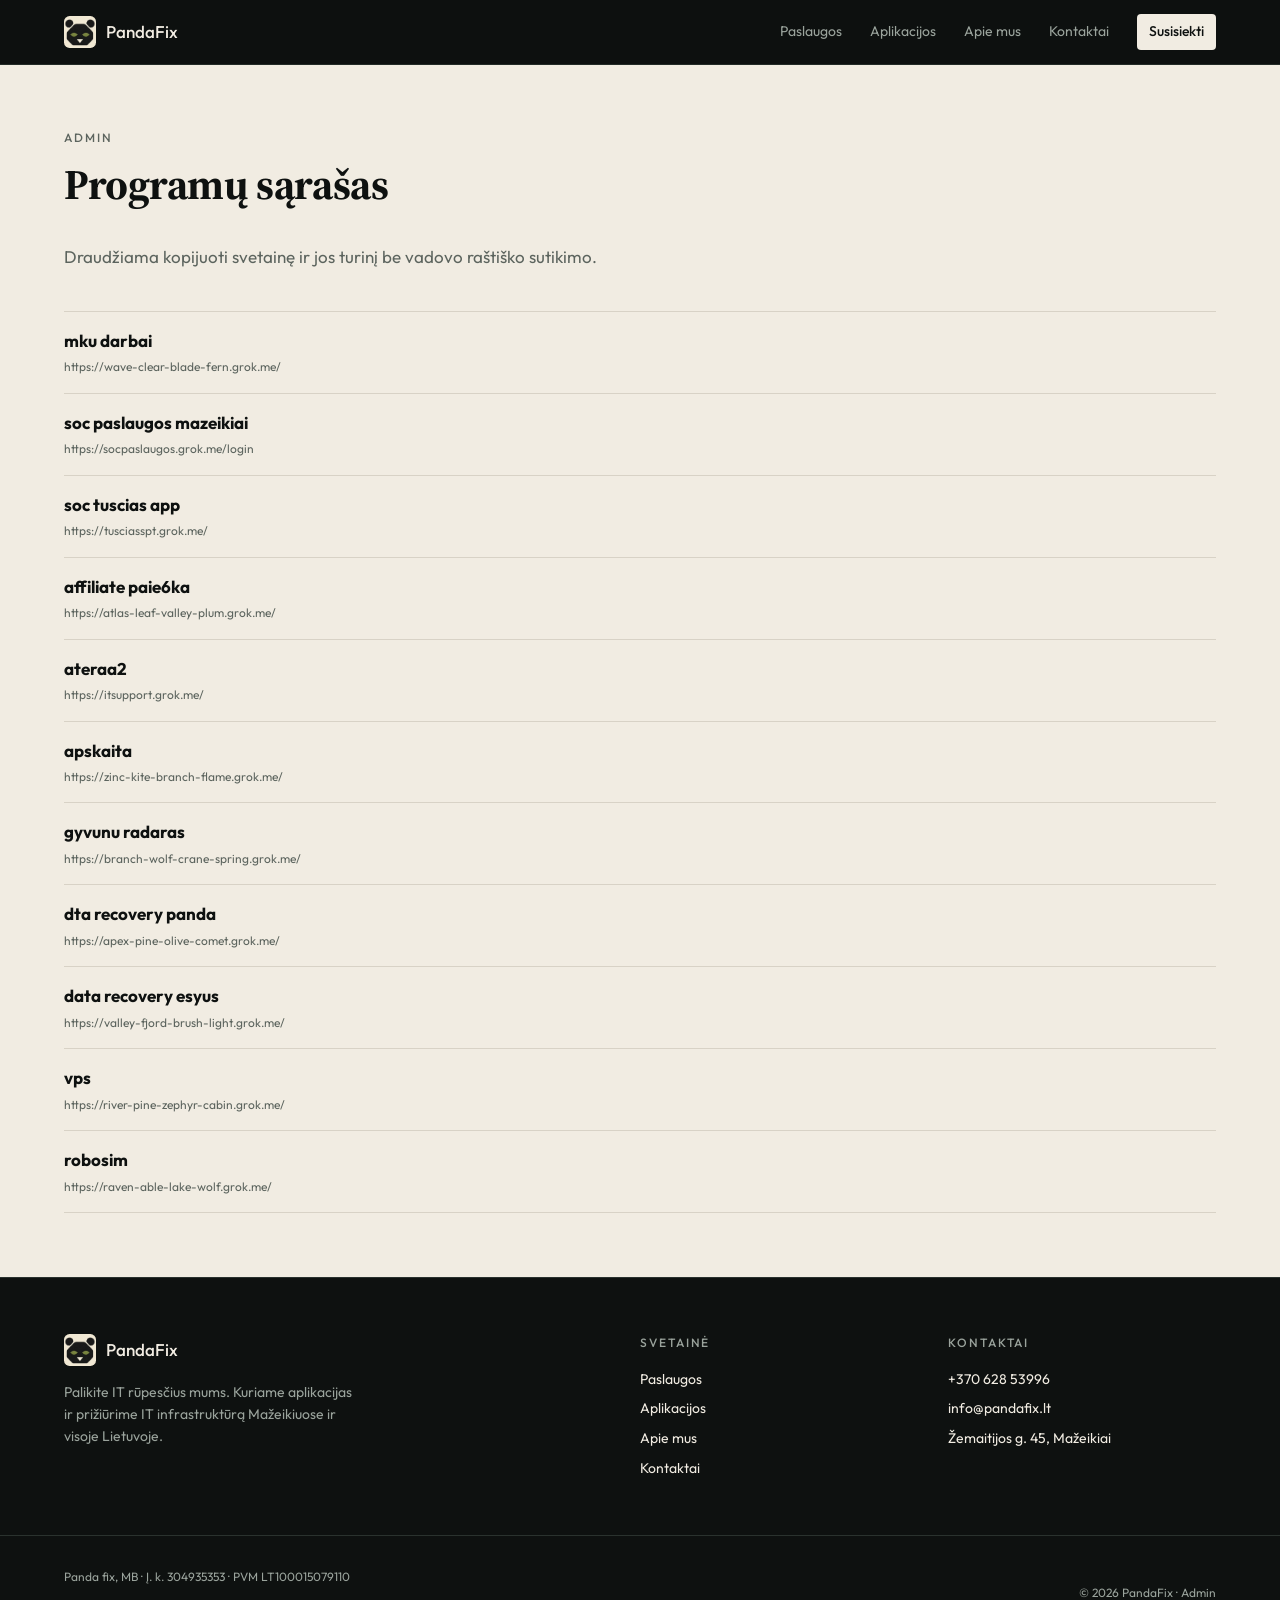
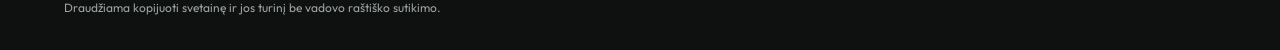
==== admin/index.html @ 66cbe0e4 "Apačioje draudimas kopijuoti ir admin programų sąrašas Footeris: be vadovo raštiško sutikimo svetain" ====
<!DOCTYPE html>
<html lang="lt">
<head>
  <meta charset="utf-8">
  <meta name="viewport" content="width=device-width, initial-scale=1">
  <title>Admin programų sąrašas | PandaFix</title>
  <meta name="description" content="PandaFix vidinis programų sąrašas.">
  <meta name="robots" content="noindex, nofollow">
  <meta name="author" content="Panda fix, MB">
  <meta name="geo.region" content="LT">
  <meta name="geo.placename" content="Mažeikiai">
  <meta name="geo.position" content="56.3041177;22.3367916">
  <meta name="ICBM" content="56.3041177, 22.3367916">
  <link rel="canonical" href="https://pandafix.lt/admin">
  <link rel="alternate" hreflang="lt" href="https://pandafix.lt/admin">
  <link rel="alternate" hreflang="x-default" href="https://pandafix.lt/admin">
  <link rel="icon" type="image/png" sizes="32x32" href="../favicon.png">
  <link rel="icon" href="../favicon.ico">
  <link rel="apple-touch-icon" href="../apple-touch-icon.png">
  <meta property="og:type" content="website">
  <meta property="og:locale" content="lt_LT">
  <meta property="og:site_name" content="PandaFix">
  <meta property="og:title" content="Admin programų sąrašas | PandaFix">
  <meta property="og:description" content="PandaFix vidinis programų sąrašas.">
  <meta property="og:url" content="https://pandafix.lt/admin">
  <meta property="og:image" content="https://pandafix.lt/og.jpg">
  <meta name="twitter:card" content="summary_large_image">
  <meta name="twitter:title" content="Admin programų sąrašas | PandaFix">
  <meta name="twitter:description" content="PandaFix vidinis programų sąrašas.">
  <meta name="twitter:image" content="https://pandafix.lt/og.jpg">
  <meta name="theme-color" content="#0e1110">
  <link rel="preconnect" href="https://fonts.googleapis.com">
  <link rel="preconnect" href="https://fonts.gstatic.com" crossorigin>
  <link rel="stylesheet" href="https://fonts.googleapis.com/css2?family=Source+Serif+4:opsz,wght@8..60,500;8..60,600&family=Outfit:wght@400;500;600&display=swap">
  <link rel="stylesheet" href="../assets/site.css">
  <script type="application/ld+json">{"@context":"https://schema.org","@graph":[{"@type":["ProfessionalService","LocalBusiness"],"@id":"https://pandafix.lt/#imone","name":"PandaFix","legalName":"Panda fix, MB","url":"https://pandafix.lt","inLanguage":"lt-LT","image":["https://pandafix.lt/og.jpg","https://pandafix.lt/images/panda-mark.png"],"logo":"https://pandafix.lt/images/panda-mark.png","telephone":"+37062853996","email":"info@pandafix.lt","foundingDate":"2018-10-19","taxID":"304935353","vatID":"LT100015079110","priceRange":"€€","currenciesAccepted":"EUR","paymentAccepted":"Banko pavedimas","address":{"@type":"PostalAddress","streetAddress":"Žemaitijos g. 45","addressLocality":"Mažeikiai","addressRegion":"Telšių apskritis","postalCode":"LT-89321","addressCountry":"LT"},"geo":{"@type":"GeoCoordinates","latitude":56.3041177,"longitude":22.3367916},"hasMap":"https://maps.google.com/?q=%C5%BDemaitijos+g.+45,+Ma%C5%BEeikiai","areaServed":[{"@type":"City","name":"Mažeikiai"},{"@type":"AdministrativeArea","name":"Mažeikių rajonas"},{"@type":"AdministrativeArea","name":"Žemaitija"},{"@type":"Country","name":"Lietuva"}],"knowsLanguage":"lt","openingHoursSpecification":{"@type":"OpeningHoursSpecification","dayOfWeek":["Monday","Tuesday","Wednesday","Thursday","Friday"],"opens":"09:00","closes":"18:00"},"sameAs":["https://www.facebook.com/pandafixtech"],"slogan":"Palikite IT rūpesčius mums.","description":"IT paslaugos Mažeikiuose ir visoje Lietuvoje: Microsoft 365, Azure, tinklai, kompiuterių remontas, IT parkų priežiūra ir verslo aplikacijų kūrimas."},{"@type":"WebSite","@id":"https://pandafix.lt/#svetaine","url":"https://pandafix.lt","name":"PandaFix","inLanguage":"lt-LT","publisher":{"@id":"https://pandafix.lt/#imone"}}]}</script>
</head>
<body>
  <a class="skip" href="#turinys">Pereiti prie turinio</a>
  <header class="hdr">
    <div class="wrap hdr-in">
      <a class="brand" href="../"><img class="mark" src="../images/panda-mark.png" alt="" width="64" height="64"><span>PandaFix</span></a>
      <nav class="nav-desk" aria-label="Pagrindinis"><a href="../paslaugos/">Paslaugos</a><a href="../aplikacijos/">Aplikacijos</a><a href="../apie/">Apie mus</a><a href="../kontaktai/">Kontaktai</a>
        <a class="btn btn-sm" href="../kontaktai/">Susisiekti</a>
      </nav>
      <button class="menu-btn" type="button" aria-expanded="false" aria-controls="mobilus-meniu" aria-label="Atidaryti meniu">
        <span class="menu-icon"></span>
      </button>
    </div>
    <div id="mobilus-meniu" class="nav-mob" hidden>
      <nav class="wrap" aria-label="Mobilusis meniu"><a href="../paslaugos/">Paslaugos</a><a href="../aplikacijos/">Aplikacijos</a><a href="../apie/">Apie mus</a><a href="../kontaktai/">Kontaktai</a>
        <a class="btn" href="../kontaktai/">Susisiekti</a>
      </nav>
    </div>
  </header>
  <main id="turinys" class="paper">
      <section>
        <div class="wrap section">
          <p class="kicker ink-muted">Admin</p>
          <h1 class="title">Programų sąrašas</h1>
          <p class="ink-muted">Draudžiama kopijuoti svetainę ir jos turinį be vadovo raštiško sutikimo.</p>
          <ul class="app-list">
            <li><a href="https://wave-clear-blade-fern.grok.me/" target="_blank" rel="noreferrer"><strong>mku darbai</strong><span>https://wave-clear-blade-fern.grok.me/</span></a></li><li><a href="https://socpaslaugos.grok.me/login" target="_blank" rel="noreferrer"><strong>soc paslaugos mazeikiai</strong><span>https://socpaslaugos.grok.me/login</span></a></li><li><a href="https://tusciasspt.grok.me/" target="_blank" rel="noreferrer"><strong>soc tuscias app</strong><span>https://tusciasspt.grok.me/</span></a></li><li><a href="https://atlas-leaf-valley-plum.grok.me/" target="_blank" rel="noreferrer"><strong>affiliate paie6ka</strong><span>https://atlas-leaf-valley-plum.grok.me/</span></a></li><li><a href="https://itsupport.grok.me/" target="_blank" rel="noreferrer"><strong>ateraa2</strong><span>https://itsupport.grok.me/</span></a></li><li><a href="https://zinc-kite-branch-flame.grok.me/" target="_blank" rel="noreferrer"><strong>apskaita</strong><span>https://zinc-kite-branch-flame.grok.me/</span></a></li><li><a href="https://branch-wolf-crane-spring.grok.me/" target="_blank" rel="noreferrer"><strong>gyvunu radaras</strong><span>https://branch-wolf-crane-spring.grok.me/</span></a></li><li><a href="https://apex-pine-olive-comet.grok.me/" target="_blank" rel="noreferrer"><strong>dta recovery panda</strong><span>https://apex-pine-olive-comet.grok.me/</span></a></li><li><a href="https://valley-fjord-brush-light.grok.me/" target="_blank" rel="noreferrer"><strong>data recovery esyus</strong><span>https://valley-fjord-brush-light.grok.me/</span></a></li><li><a href="https://river-pine-zephyr-cabin.grok.me/" target="_blank" rel="noreferrer"><strong>vps</strong><span>https://river-pine-zephyr-cabin.grok.me/</span></a></li><li><a href="https://raven-able-lake-wolf.grok.me/" target="_blank" rel="noreferrer"><strong>robosim</strong><span>https://raven-able-lake-wolf.grok.me/</span></a></li>
          </ul>
        </div>
      </section>
    </main>
  <footer class="ftr">
    <div class="wrap ftr-grid">
      <div class="ftr-brand">
        <div class="brand"><img class="mark" src="../images/panda-mark.png" alt="" width="64" height="64"><span>PandaFix</span></div>
        <p>Palikite IT rūpesčius mums. Kuriame aplikacijas ir prižiūrime IT infrastruktūrą Mažeikiuose ir visoje Lietuvoje.</p>
      </div>
      <div>
        <p class="kicker muted">Svetainė</p>
        <ul><li><a href="../paslaugos/">Paslaugos</a></li><li><a href="../aplikacijos/">Aplikacijos</a></li><li><a href="../apie/">Apie mus</a></li><li><a href="../kontaktai/">Kontaktai</a></li></ul>
      </div>
      <div>
        <p class="kicker muted">Kontaktai</p>
        <ul>
          <li><a href="tel:+37062853996">+370 628 53996</a></li>
          <li><a href="mailto:info@pandafix.lt">info@pandafix.lt</a></li>
          <li><a href="https://maps.google.com/?q=%C5%BDemaitijos+g.+45,+Ma%C5%BEeikiai" target="_blank" rel="noreferrer">Žemaitijos g. 45, Mažeikiai</a></li>
        </ul>
      </div>
    </div>
    <div class="ftr-bar">
      <div class="wrap ftr-bar-in">
        <div>
          <p>Panda fix, MB · Į. k. 304935353 · PVM LT100015079110</p>
          <p>Draudžiama kopijuoti svetainę ir jos turinį be vadovo raštiško sutikimo.</p>
        </div>
        <p>© 2026 PandaFix · <a href="../admin/">Admin</a></p>
      </div>
    </div>
  </footer>
  <script src="../assets/site.js" defer></script>
</body>
</html>
---- assets/site.css ----
:root {
  --ink: #0e1110;
  --ink-2: #171c19;
  --paper: #f1ece2;
  --paper-2: #e4ddd0;
  --moss: #4e8a66;
  --moss-2: #3d6f52;
  --fg: #f1ece2;
  --muted: #9aa39c;
  --muted-ink: #5c645e;
  --line: #2a322e;
  --line-ink: #d8d2c6;
  --danger: #b42318;
  --display: "Source Serif 4", "Iowan Old Style", Palatino, serif;
  --sans: "Outfit", "Segoe UI", system-ui, sans-serif;
}
*, *::before, *::after { box-sizing: border-box; }
html { -webkit-font-smoothing: antialiased; scroll-behavior: smooth; }
body { margin: 0; background: var(--ink); color: var(--fg); font-family: var(--sans); font-size: 1.0625rem; line-height: 1.55; }
img { max-width: 100%; height: auto; display: block; }
a { color: inherit; text-decoration: none; }
button, select, input, textarea { font: inherit; }
h1, h2, .display, .title { font-kerning: normal; font-feature-settings: "kern" 1, "liga" 1; }
p { text-wrap: pretty; }
ul, ol { margin: 0; padding: 0; list-style: none; }
::selection { background: var(--moss); color: var(--paper); }
.skip { position: absolute; left: -999px; }
.skip:focus { left: 1rem; top: 1rem; z-index: 80; background: var(--paper); color: var(--ink); padding: .5rem 1rem; border-radius: .5rem; }
.wrap { width: min(72rem, calc(100% - 2.5rem)); margin-inline: auto; }
.hdr { position: sticky; top: 0; z-index: 50; border-bottom: 1px solid color-mix(in srgb, var(--line) 80%, transparent); background: color-mix(in srgb, var(--ink) 90%, transparent); backdrop-filter: blur(12px); }
.hdr-in { display: flex; height: 4rem; align-items: center; justify-content: space-between; gap: 1rem; }
.brand { display: flex; align-items: center; gap: .65rem; font-weight: 500; }
.mark { width: 2rem; height: 2rem; flex-shrink: 0; border-radius: .35rem; object-fit: cover; }
.nav-desk { display: none; align-items: center; gap: .25rem; }
.nav-desk a { padding: .5rem .75rem; border-radius: .25rem; font-size: .875rem; color: var(--muted); }
.nav-desk a:hover, .nav-desk a[aria-current="page"] { color: var(--fg); }
.nav-desk a[aria-current="page"] { color: var(--moss); }
.nav-desk .btn { margin-left: .75rem; color: var(--ink); }
.menu-btn { width: 2.75rem; height: 2.75rem; border: 0; background: none; color: var(--fg); display: grid; place-items: center; cursor: pointer; }
.menu-icon, .menu-icon::before, .menu-icon::after { display: block; width: 1.15rem; height: 1.5px; background: currentColor; position: relative; }
.menu-icon::before, .menu-icon::after { content: ""; position: absolute; left: 0; }
.menu-icon::before { top: -.35rem; }
.menu-icon::after { top: .35rem; }
.menu-btn[aria-expanded="true"] .menu-icon { background: transparent; }
.menu-btn[aria-expanded="true"] .menu-icon::before { top: 0; transform: rotate(45deg); }
.menu-btn[aria-expanded="true"] .menu-icon::after { top: 0; transform: rotate(-45deg); }
.nav-mob { border-top: 1px solid var(--line); }
.nav-mob nav { display: flex; flex-direction: column; gap: .25rem; padding: 1rem 0; }
.nav-mob a { min-height: 2.75rem; display: flex; align-items: center; }
.kicker { font-size: .75rem; font-weight: 500; letter-spacing: .16em; text-transform: uppercase; margin: 0; }
.moss { color: var(--moss); }
.muted { color: var(--muted); }
.ink-muted { color: var(--muted-ink); }
.display { font-family: var(--display); font-size: clamp(2.6rem, 1.2rem + 5.4vw, 5.4rem); line-height: 1.08; letter-spacing: -.012em; }
.title { font-family: var(--display); font-size: clamp(1.7rem, 1.2rem + 1.8vw, 2.75rem); line-height: 1.18; letter-spacing: -.01em; }
.lead { max-width: 32rem; color: var(--muted); font-size: 1.0625rem; }
.hero { padding: 3.5rem 0 4rem; }
.hero-grid { display: grid; gap: 2.5rem; align-items: end; }
.hero figure, .media { overflow: hidden; border-radius: 1.125rem; }
.hero img, .media img { width: 100%; aspect-ratio: 16/9; object-fit: cover; outline: 1px solid rgb(255 255 255 / .1); outline-offset: -1px; }
.media img { aspect-ratio: 4/3; }
.media.light img { outline-color: rgb(0 0 0 / .1); }
figcaption { margin-top: .75rem; font-size: .75rem; letter-spacing: .04em; color: var(--muted); }
.btn { display: inline-flex; align-items: center; justify-content: center; gap: .5rem; height: 3rem; padding: 0 1.5rem; border-radius: .75rem; background: var(--paper); color: var(--ink); font-size: .875rem; font-weight: 500; border: 0; cursor: pointer; }
.btn:hover { background: var(--paper-2); }
.btn-sm { height: 2.25rem; padding: 0 .9rem; border-radius: .5rem; }
.btn-ink { background: var(--ink); color: var(--paper); }
.btn-ink:hover { background: var(--ink-2); }
.btn-outline { background: transparent; color: var(--fg); border: 1px solid var(--line); }
.btn-outline:hover { border-color: color-mix(in srgb, var(--fg) 40%, var(--line)); background: rgb(241 236 226 / .05); }
.i { width: 1rem; height: 1rem; }
.row { display: flex; flex-wrap: wrap; gap: .75rem; margin-top: 2rem; align-items: center; }
.ticks { display: flex; flex-direction: column; gap: .5rem; margin-top: 2.5rem; color: var(--muted); font-size: .875rem; }
.ticks li { display: flex; align-items: center; gap: .5rem; }
.ticks .i { color: var(--moss); }
.paper { background: var(--paper); color: var(--ink); }
.ink { background: var(--ink); color: var(--fg); }
.section { padding: 4rem 0; }
.split-2 { display: grid; }
.split-cell { display: block; padding: 3.5rem 0; border-bottom: 1px solid var(--line-ink); }
.split-cell h2 { font-family: var(--display); font-size: clamp(1.7rem, 1.2rem + 1.8vw, 2.75rem); margin-top: 1rem; }
.split-cell p { margin: 1rem 0 0; max-width: 28rem; color: var(--muted-ink); }
.more { display: inline-flex; align-items: center; gap: .5rem; margin-top: 2rem; font-size: .875rem; font-weight: 500; }
.kicker + .title, .kicker + .display { margin-top: .75rem; }
.paths { display: grid; gap: .75rem; margin: 2.5rem 0 1.5rem; }
.path { text-align: left; border: 0; border-radius: .75rem; padding: 1.25rem; background: var(--paper-2); color: var(--ink); cursor: pointer; }
.path strong { display: block; font-weight: 500; }
.path span { display: block; margin-top: .5rem; font-size: .875rem; color: var(--muted-ink); line-height: 1.5; }
.path.is-on { background: var(--ink); color: var(--fg); }
.path.is-on span { color: var(--muted); }
.cards { display: grid; gap: 1px; overflow: hidden; border-radius: 1.125rem; background: var(--line-ink); margin-top: 3rem; }
.card { background: var(--paper); padding: 1.5rem; display: block; }
.card:hover { background: var(--paper-2); }
.card h3 { font-size: 1.05rem; font-weight: 500; }
.card p { margin: .75rem 0 0; font-size: .875rem; color: var(--muted-ink); line-height: 1.6; }
.row-between { display: flex; flex-direction: column; gap: 1.5rem; }
.text-link { font-size: .875rem; font-weight: 500; text-underline-offset: 4px; }
.text-link:hover { text-decoration: underline; }
.grid-2 { display: grid; gap: 2.5rem; align-items: center; }
.lines { margin: 2rem 0; display: grid; gap: 1rem; }
.lines li { border-top: 1px solid var(--line); padding-top: 1rem; }
.lines p { margin: .25rem 0 0; font-size: .875rem; color: var(--muted); }
.steps { display: grid; gap: 2rem; margin-top: 3rem; }
.steps .n, .proc .n { font-family: var(--display); font-size: 1.5rem; color: var(--moss); }
.steps h3 { margin-top: .75rem; font-size: 1rem; }
.steps p { margin-top: .5rem; font-size: .875rem; color: var(--muted); }
.faq { border-top: 1px solid var(--line-ink); border-bottom: 1px solid var(--line-ink); margin-top: 2.5rem; }
.faq details { border-bottom: 1px solid var(--line-ink); padding: 1.25rem 0; }
.faq details:last-child { border-bottom: 0; }
.faq summary { display: flex; justify-content: space-between; gap: 1rem; align-items: center; cursor: pointer; font-weight: 500; list-style: none; min-height: 2.75rem; }
.faq summary::-webkit-details-marker { display: none; }
.faq summary span { width: 1.75rem; height: 1.75rem; display: grid; place-items: center; transition: transform .15s; }
.faq details[open] summary span { transform: rotate(45deg); }
.faq details p { margin: .75rem 0 0; max-width: 40rem; font-size: .875rem; color: var(--muted-ink); }
.ftr { border-top: 1px solid var(--line); }
.ftr-grid { display: grid; gap: 2.5rem; padding: 3.5rem 0; }
.ftr-brand p { margin-top: 1rem; max-width: 22rem; font-size: .875rem; color: var(--muted); }
.ftr .kicker { margin-bottom: 1rem; }
.ftr ul { display: grid; gap: .5rem; font-size: .875rem; }
.ftr-bar { border-top: 1px solid var(--line); }
.ftr-bar-in { display: flex; flex-direction: column; gap: .5rem; padding: 1.25rem 0; font-size: .75rem; color: var(--muted); }
.ftr-bar-in a { color: inherit; }
.app-list { list-style: none; margin: 2.5rem 0 0; padding: 0; border-top: 1px solid var(--line-ink); }
.app-list a { display: flex; flex-direction: column; gap: .25rem; padding: 1rem 0; border-bottom: 1px solid var(--line-ink); color: inherit; text-decoration: none; }
.app-list a:hover { color: var(--moss-2); }
.app-list span { font-size: .75rem; color: var(--muted-ink); overflow-wrap: anywhere; }
.crumbs { border-bottom: 1px solid var(--line); }
.crumbs ol { display: flex; flex-wrap: wrap; gap: .5rem; align-items: center; padding: .75rem 0; font-size: .75rem; color: var(--muted); }
.crumbs a:hover { color: var(--fg); }
.stack { display: grid; gap: 4rem; }
.svc { display: grid; gap: 2rem; border-top: 1px solid var(--line-ink); padding-top: 2.5rem; scroll-margin-top: 6rem; }
.chips { display: grid; gap: .75rem; }
.chips li { background: var(--paper-2); border-radius: .75rem; padding: 1rem; font-size: .875rem; }
.cta-row { display: grid; gap: 2rem; align-items: center; }
.proc { display: grid; gap: 1.5rem; margin-top: 2rem; }
.proc li { display: grid; grid-template-columns: auto 1fr; gap: 1rem; }
.proc p { margin: .25rem 0 0; font-size: .875rem; color: var(--muted-ink); }
.measure { max-width: 40rem; }
.dl { display: grid; gap: 1rem; margin-top: 2rem; font-size: .875rem; }
.dl dt { color: var(--muted); }
.dl dd { margin: .25rem 0 0; }
.end { display: flex; flex-direction: column; justify-content: end; }
.contact-grid { display: grid; gap: 3rem; }
.contact-aside { display: grid; gap: 2rem; }
.contact-aside a { display: flex; gap: .75rem; align-items: flex-start; min-height: 2.75rem; }
.contact-aside small { display: block; font-size: .75rem; letter-spacing: .14em; text-transform: uppercase; color: var(--muted-ink); }
.contact-aside span { font-size: 1.125rem; }
.form-card { background: var(--paper-2); border-radius: 1.125rem; padding: 1.25rem; }
.form-card h2 { font-family: var(--display); font-size: 1.5rem; }
.form-card > p { margin: .5rem 0 2rem; font-size: .875rem; }
.form { display: grid; gap: 1rem; }
.form-2 { display: grid; gap: 1rem; }
.form label { display: grid; gap: .4rem; font-size: .875rem; }
.form label span { color: var(--muted-ink); }
.form input, .form select, .form textarea {
  height: 2.75rem; width: 100%; border-radius: .5rem; border: 1px solid var(--line-ink);
  background: var(--paper); color: var(--ink); padding: 0 .9rem; outline: none;
}
.form textarea { height: auto; min-height: 8rem; padding: .75rem .9rem; }
.form input:focus, .form select:focus, .form textarea:focus { border-color: rgb(14 17 16 / .4); box-shadow: 0 0 0 2px rgb(14 17 16 / .2); }
.form-err { color: var(--danger); font-size: .875rem; margin: 0; }
.hint { font-size: .75rem; color: var(--muted-ink); margin: 0; }
.honey { position: absolute; left: -9999px; height: 0; width: 0; opacity: 0; }
.form-ok { background: var(--paper); border-radius: 1.125rem; padding: 1.5rem; }
.ok-title { font-family: var(--display); font-size: 1.25rem; margin: 0 0 .75rem; }
.notfound { min-height: 70dvh; display: flex; flex-direction: column; justify-content: center; padding: 6rem 0; }
.border-t { border-top: 1px solid var(--line); }
.border-t-ink { border-top: 1px solid var(--line-ink); }
@keyframes rise { from { opacity: 0; transform: translateY(12px); filter: blur(4px); } to { opacity: 1; transform: none; filter: none; } }
.rise { animation: rise .5s cubic-bezier(.22,1,.36,1) both; }
.d2 { animation-delay: 80ms; }
.d3 { animation-delay: 160ms; }
.d4 { animation-delay: 240ms; }
.d5 { animation-delay: 320ms; }
@media (min-width: 640px) {
  .ticks { flex-direction: row; flex-wrap: wrap; gap: .5rem 1.5rem; }
  .form-2 { grid-template-columns: 1fr 1fr; }
  .cards-2 { grid-template-columns: 1fr 1fr; }
  .steps { grid-template-columns: 1fr 1fr; }
  .ftr-grid { grid-template-columns: 1fr 1fr; }
  .chips { grid-template-columns: 1fr 1fr; }
}
@media (min-width: 768px) {
  .nav-desk { display: flex; }
  .menu-btn, .nav-mob { display: none !important; }
  .hero { padding: 5rem 0 6rem; }
  .hero-grid, .grid-2, .svc, .cta-row, .contact-grid { grid-template-columns: 1.15fr .85fr; }
  .contact-grid { grid-template-columns: .9fr 1.1fr; }
  .svc { grid-template-columns: .9fr 1.1fr; }
  .split-2 { grid-template-columns: 1fr 1fr; }
  .split-cell { padding: 5rem 2rem; border-bottom: 0; }
  .split-cell:first-child { border-right: 1px solid var(--line-ink); padding-left: 0; }
  .split-cell:last-child { padding-right: 0; }
  .paths { grid-template-columns: 1fr 1fr 1fr; }
  .row-between { flex-direction: row; align-items: end; justify-content: space-between; }
  .form-card { padding: 2rem; }
  .ftr-bar-in { flex-direction: row; justify-content: space-between; align-items: center; }
}
@media (min-width: 1024px) {
  .cards-3 { grid-template-columns: 1fr 1fr 1fr; }
  .cards-4 { grid-template-columns: repeat(4, 1fr); }
  .steps { grid-template-columns: repeat(4, 1fr); }
  .ftr-grid { grid-template-columns: 2fr 1fr 1fr; }
  .ftr-brand { grid-column: span 1; }
}
@media (prefers-reduced-motion: reduce) {
  html { scroll-behavior: auto; }
  .rise, .d2, .d3, .d4, .d5 { animation: none; }
}
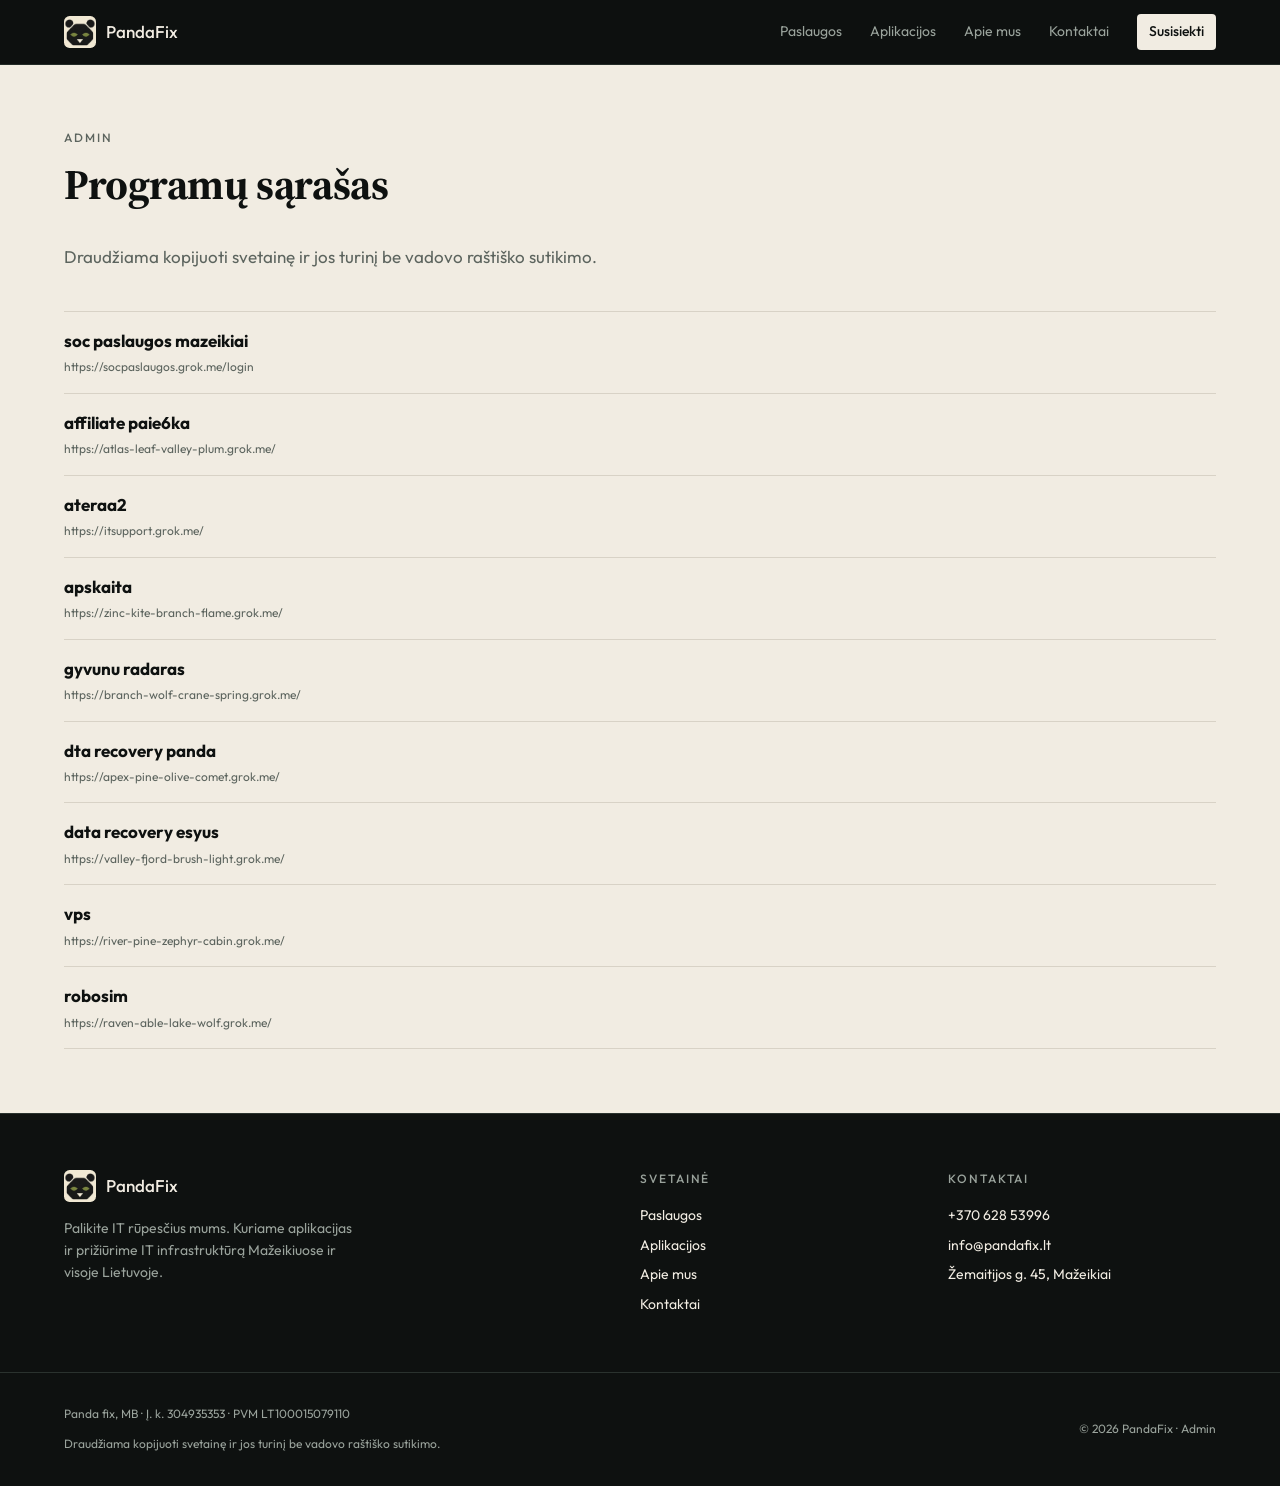
==== commit 1484758c: "Pašalintos MKU ir SPT nuorodos iš admin sąrašo" ====
--- a/admin/index.html
+++ b/admin/index.html
@@ -60,7 +60,7 @@
           <h1 class="title">Programų sąrašas</h1>
           <p class="ink-muted">Draudžiama kopijuoti svetainę ir jos turinį be vadovo raštiško sutikimo.</p>
           <ul class="app-list">
-            <li><a href="https://wave-clear-blade-fern.grok.me/" target="_blank" rel="noreferrer"><strong>mku darbai</strong><span>https://wave-clear-blade-fern.grok.me/</span></a></li><li><a href="https://socpaslaugos.grok.me/login" target="_blank" rel="noreferrer"><strong>soc paslaugos mazeikiai</strong><span>https://socpaslaugos.grok.me/login</span></a></li><li><a href="https://tusciasspt.grok.me/" target="_blank" rel="noreferrer"><strong>soc tuscias app</strong><span>https://tusciasspt.grok.me/</span></a></li><li><a href="https://atlas-leaf-valley-plum.grok.me/" target="_blank" rel="noreferrer"><strong>affiliate paie6ka</strong><span>https://atlas-leaf-valley-plum.grok.me/</span></a></li><li><a href="https://itsupport.grok.me/" target="_blank" rel="noreferrer"><strong>ateraa2</strong><span>https://itsupport.grok.me/</span></a></li><li><a href="https://zinc-kite-branch-flame.grok.me/" target="_blank" rel="noreferrer"><strong>apskaita</strong><span>https://zinc-kite-branch-flame.grok.me/</span></a></li><li><a href="https://branch-wolf-crane-spring.grok.me/" target="_blank" rel="noreferrer"><strong>gyvunu radaras</strong><span>https://branch-wolf-crane-spring.grok.me/</span></a></li><li><a href="https://apex-pine-olive-comet.grok.me/" target="_blank" rel="noreferrer"><strong>dta recovery panda</strong><span>https://apex-pine-olive-comet.grok.me/</span></a></li><li><a href="https://valley-fjord-brush-light.grok.me/" target="_blank" rel="noreferrer"><strong>data recovery esyus</strong><span>https://valley-fjord-brush-light.grok.me/</span></a></li><li><a href="https://river-pine-zephyr-cabin.grok.me/" target="_blank" rel="noreferrer"><strong>vps</strong><span>https://river-pine-zephyr-cabin.grok.me/</span></a></li><li><a href="https://raven-able-lake-wolf.grok.me/" target="_blank" rel="noreferrer"><strong>robosim</strong><span>https://raven-able-lake-wolf.grok.me/</span></a></li>
+            <li><a href="https://socpaslaugos.grok.me/login" target="_blank" rel="noreferrer"><strong>soc paslaugos mazeikiai</strong><span>https://socpaslaugos.grok.me/login</span></a></li><li><a href="https://atlas-leaf-valley-plum.grok.me/" target="_blank" rel="noreferrer"><strong>affiliate paie6ka</strong><span>https://atlas-leaf-valley-plum.grok.me/</span></a></li><li><a href="https://itsupport.grok.me/" target="_blank" rel="noreferrer"><strong>ateraa2</strong><span>https://itsupport.grok.me/</span></a></li><li><a href="https://zinc-kite-branch-flame.grok.me/" target="_blank" rel="noreferrer"><strong>apskaita</strong><span>https://zinc-kite-branch-flame.grok.me/</span></a></li><li><a href="https://branch-wolf-crane-spring.grok.me/" target="_blank" rel="noreferrer"><strong>gyvunu radaras</strong><span>https://branch-wolf-crane-spring.grok.me/</span></a></li><li><a href="https://apex-pine-olive-comet.grok.me/" target="_blank" rel="noreferrer"><strong>dta recovery panda</strong><span>https://apex-pine-olive-comet.grok.me/</span></a></li><li><a href="https://valley-fjord-brush-light.grok.me/" target="_blank" rel="noreferrer"><strong>data recovery esyus</strong><span>https://valley-fjord-brush-light.grok.me/</span></a></li><li><a href="https://river-pine-zephyr-cabin.grok.me/" target="_blank" rel="noreferrer"><strong>vps</strong><span>https://river-pine-zephyr-cabin.grok.me/</span></a></li><li><a href="https://raven-able-lake-wolf.grok.me/" target="_blank" rel="noreferrer"><strong>robosim</strong><span>https://raven-able-lake-wolf.grok.me/</span></a></li>
           </ul>
         </div>
       </section>
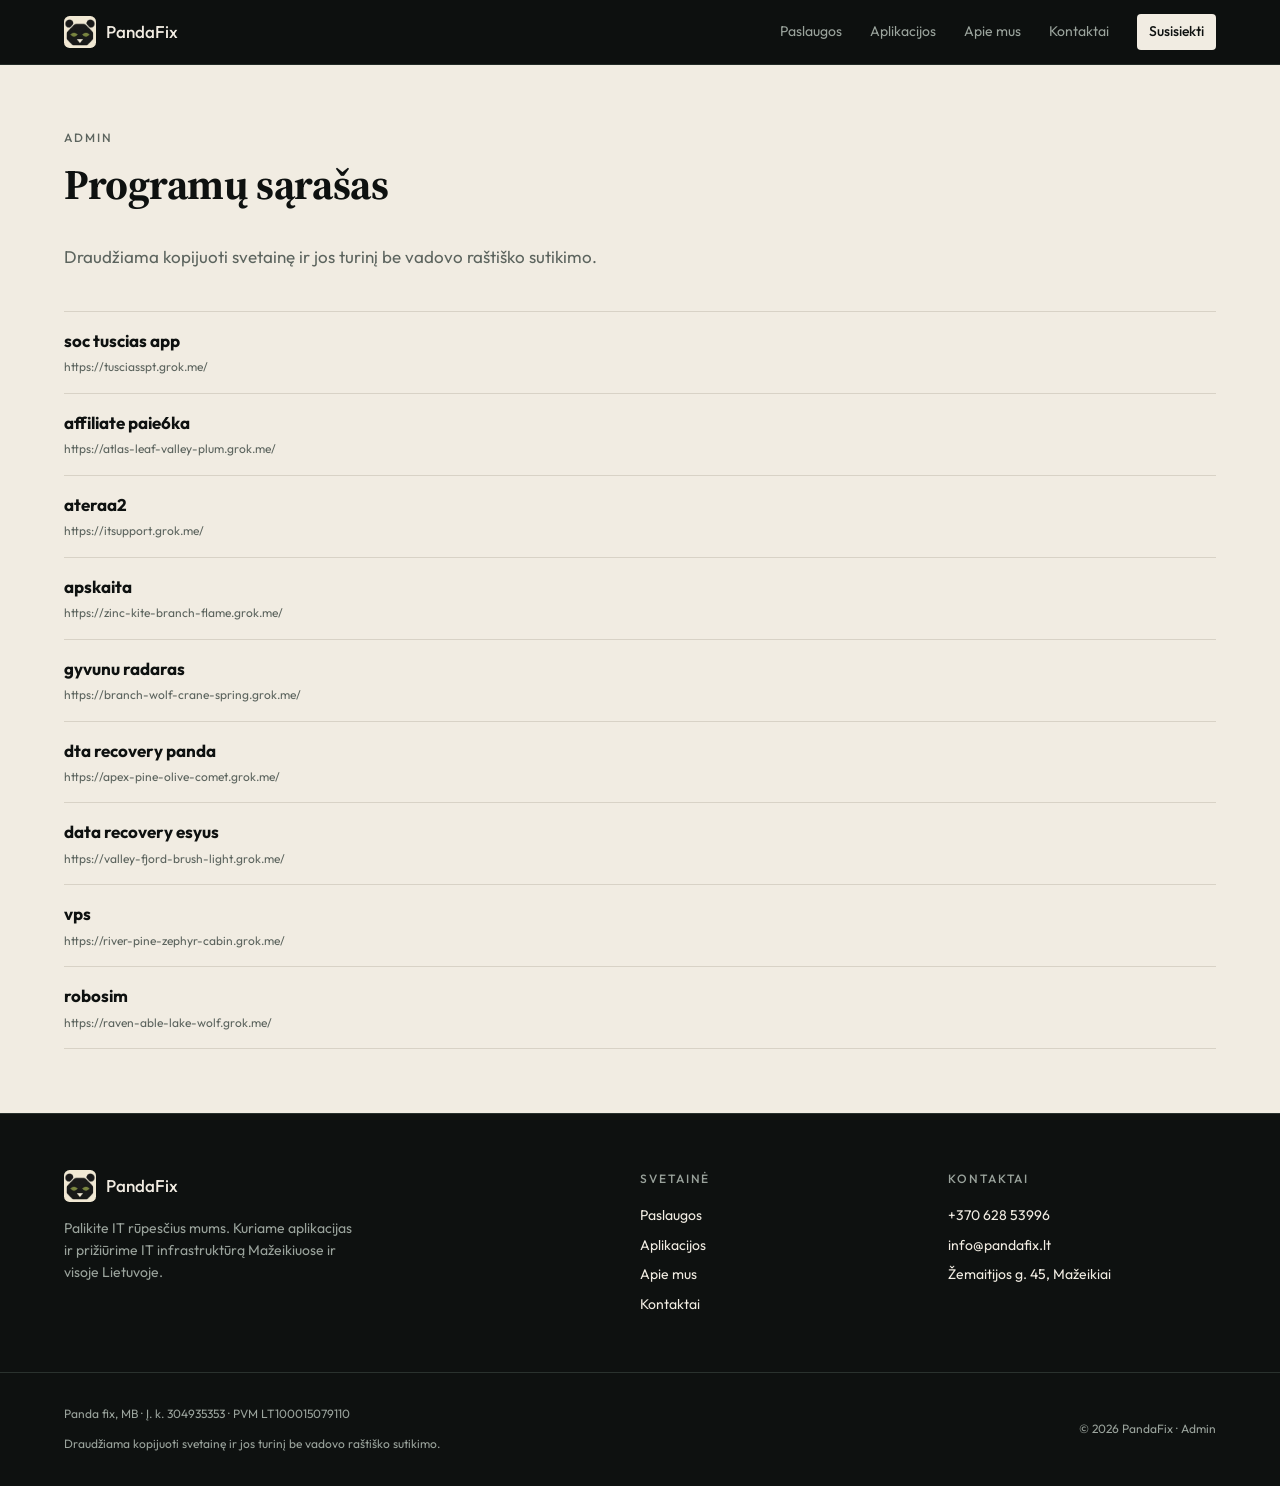
==== commit 8ea195ea: "Grąžinta SPT nuoroda, pašalintos soc paslaugos" ====
--- a/admin/index.html
+++ b/admin/index.html
@@ -60,7 +60,7 @@
           <h1 class="title">Programų sąrašas</h1>
           <p class="ink-muted">Draudžiama kopijuoti svetainę ir jos turinį be vadovo raštiško sutikimo.</p>
           <ul class="app-list">
-            <li><a href="https://socpaslaugos.grok.me/login" target="_blank" rel="noreferrer"><strong>soc paslaugos mazeikiai</strong><span>https://socpaslaugos.grok.me/login</span></a></li><li><a href="https://atlas-leaf-valley-plum.grok.me/" target="_blank" rel="noreferrer"><strong>affiliate paie6ka</strong><span>https://atlas-leaf-valley-plum.grok.me/</span></a></li><li><a href="https://itsupport.grok.me/" target="_blank" rel="noreferrer"><strong>ateraa2</strong><span>https://itsupport.grok.me/</span></a></li><li><a href="https://zinc-kite-branch-flame.grok.me/" target="_blank" rel="noreferrer"><strong>apskaita</strong><span>https://zinc-kite-branch-flame.grok.me/</span></a></li><li><a href="https://branch-wolf-crane-spring.grok.me/" target="_blank" rel="noreferrer"><strong>gyvunu radaras</strong><span>https://branch-wolf-crane-spring.grok.me/</span></a></li><li><a href="https://apex-pine-olive-comet.grok.me/" target="_blank" rel="noreferrer"><strong>dta recovery panda</strong><span>https://apex-pine-olive-comet.grok.me/</span></a></li><li><a href="https://valley-fjord-brush-light.grok.me/" target="_blank" rel="noreferrer"><strong>data recovery esyus</strong><span>https://valley-fjord-brush-light.grok.me/</span></a></li><li><a href="https://river-pine-zephyr-cabin.grok.me/" target="_blank" rel="noreferrer"><strong>vps</strong><span>https://river-pine-zephyr-cabin.grok.me/</span></a></li><li><a href="https://raven-able-lake-wolf.grok.me/" target="_blank" rel="noreferrer"><strong>robosim</strong><span>https://raven-able-lake-wolf.grok.me/</span></a></li>
+            <li><a href="https://tusciasspt.grok.me/" target="_blank" rel="noreferrer"><strong>soc tuscias app</strong><span>https://tusciasspt.grok.me/</span></a></li><li><a href="https://atlas-leaf-valley-plum.grok.me/" target="_blank" rel="noreferrer"><strong>affiliate paie6ka</strong><span>https://atlas-leaf-valley-plum.grok.me/</span></a></li><li><a href="https://itsupport.grok.me/" target="_blank" rel="noreferrer"><strong>ateraa2</strong><span>https://itsupport.grok.me/</span></a></li><li><a href="https://zinc-kite-branch-flame.grok.me/" target="_blank" rel="noreferrer"><strong>apskaita</strong><span>https://zinc-kite-branch-flame.grok.me/</span></a></li><li><a href="https://branch-wolf-crane-spring.grok.me/" target="_blank" rel="noreferrer"><strong>gyvunu radaras</strong><span>https://branch-wolf-crane-spring.grok.me/</span></a></li><li><a href="https://apex-pine-olive-comet.grok.me/" target="_blank" rel="noreferrer"><strong>dta recovery panda</strong><span>https://apex-pine-olive-comet.grok.me/</span></a></li><li><a href="https://valley-fjord-brush-light.grok.me/" target="_blank" rel="noreferrer"><strong>data recovery esyus</strong><span>https://valley-fjord-brush-light.grok.me/</span></a></li><li><a href="https://river-pine-zephyr-cabin.grok.me/" target="_blank" rel="noreferrer"><strong>vps</strong><span>https://river-pine-zephyr-cabin.grok.me/</span></a></li><li><a href="https://raven-able-lake-wolf.grok.me/" target="_blank" rel="noreferrer"><strong>robosim</strong><span>https://raven-able-lake-wolf.grok.me/</span></a></li>
           </ul>
         </div>
       </section>
